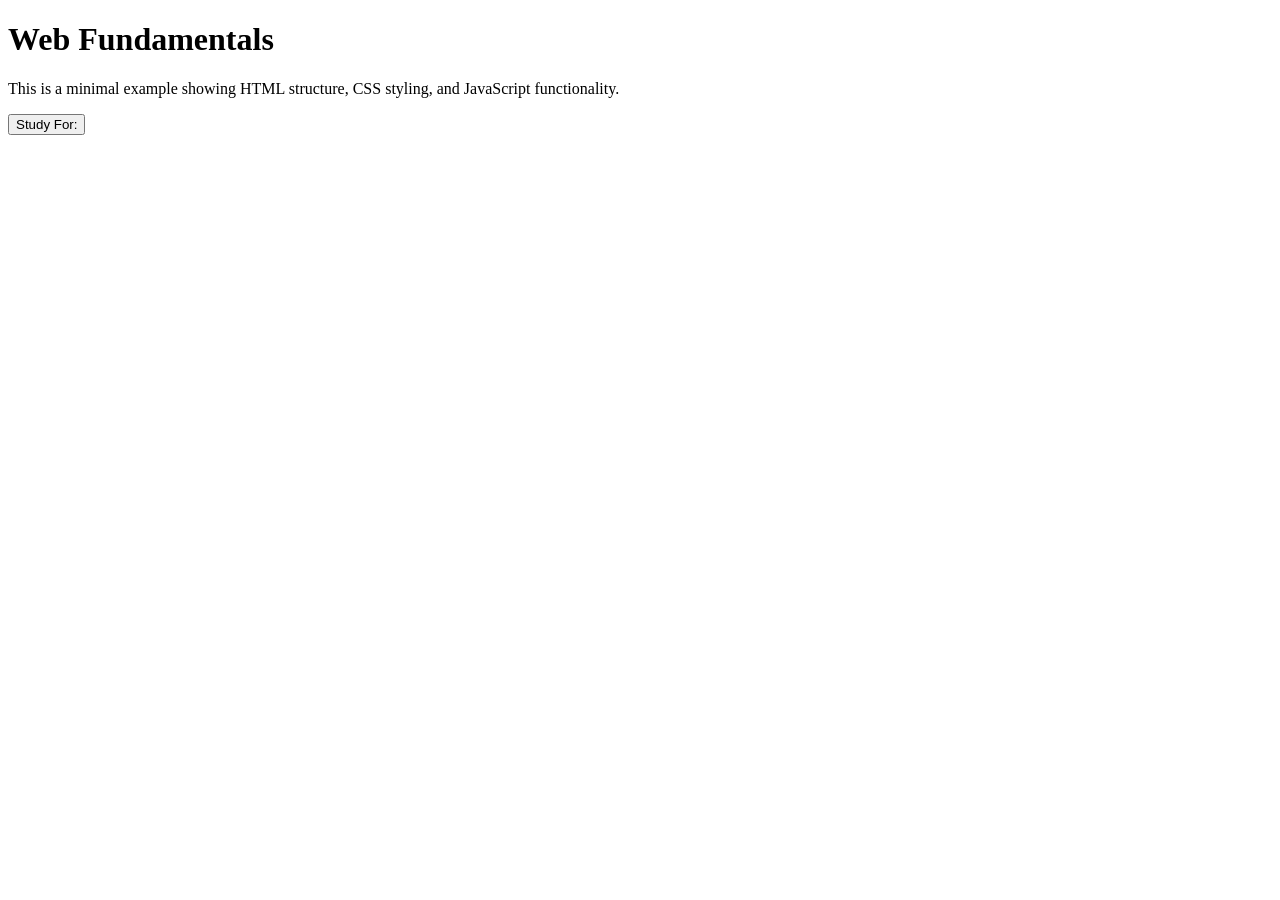
==== index (1).html @ 667418f4 "initial commit" ====
<!DOCTYPE html>
<html lang="en">
<head>
    <meta charset="UTF-8">
    <meta name="viewport" content="width=device-width, initial-scale=1.0">
    <title>Web Fundamentals Demo</title>
    <link rel="stylesheet" href="styles.css">
	<script src="script.js" defer></script>
</head>
<body>
    <!-- HTML Section -->
    <div class="container">
        <h1>Web Fundamentals</h1>
        <p>This is a minimal example showing HTML structure, CSS styling, and JavaScript functionality.</p>
        <button id="courseButton">Study For:</button>
        <p id="message"></p>
    </div>
</body>
</html>
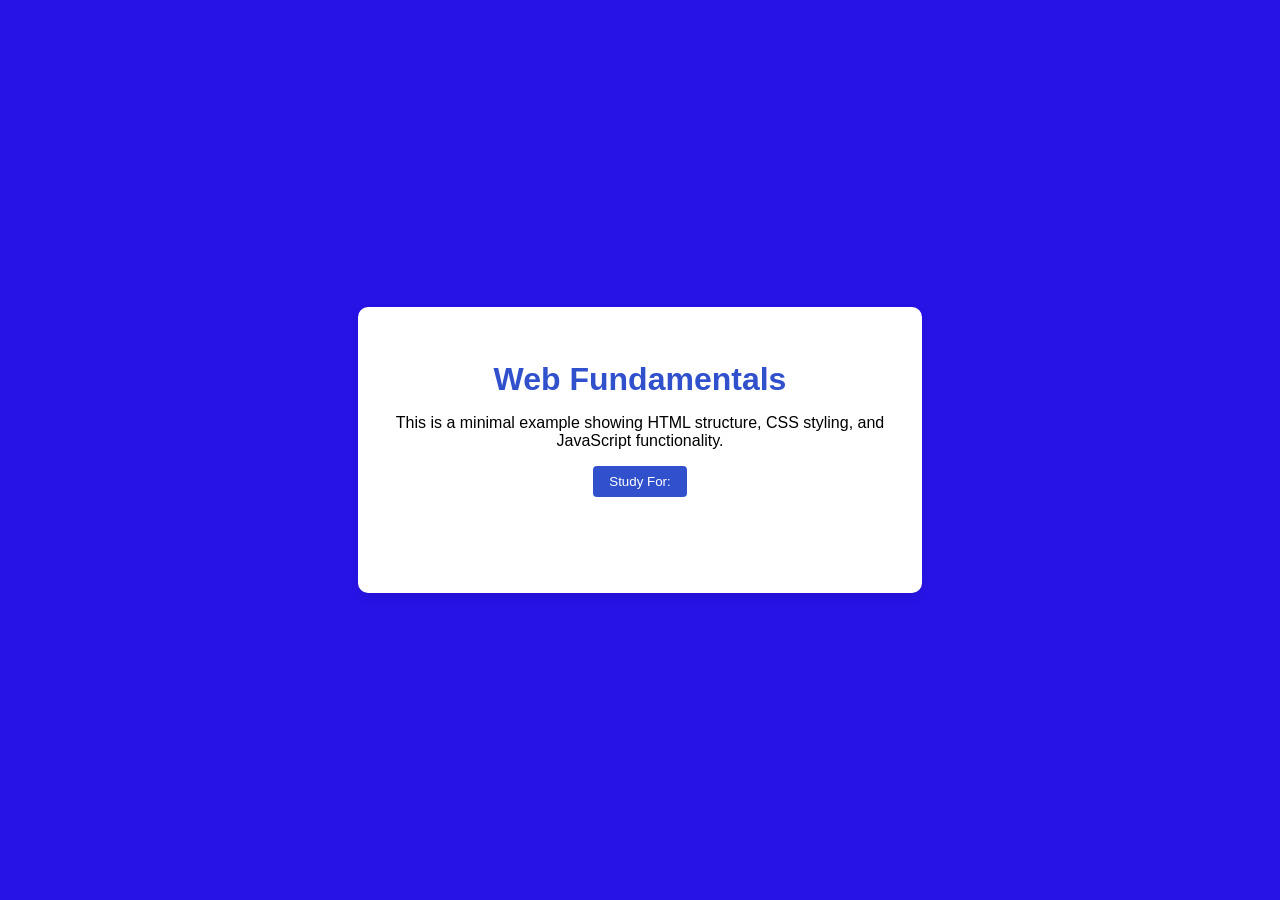
==== commit 914e157d: "</h2> second level </h2>" ====
--- a/index (1).html
+++ b/index (1).html
@@ -10,7 +10,7 @@
 <body>
     <!-- HTML Section -->
     <div class="container">
-        <h1>Web Fundamentals</h1>
+        <h1>Web Fundamentals</h2>
         <p>This is a minimal example showing HTML structure, CSS styling, and JavaScript functionality.</p>
         <button id="courseButton">Study For:</button>
         <p id="message"></p>
--- a/styles.css
+++ b/styles.css
@@ -0,0 +1,50 @@
+/* CSS Styles */
+body {
+    font-family: Arial, sans-serif;
+    display: flex;
+    justify-content: center;
+    align-items: center;
+    height: 100vh;
+    margin: 0;
+    background-color: #2813e7;
+}
+
+.container {
+    text-align: center;
+    padding: 2rem;
+    border-radius: 10px;
+    background-color: white;
+    box-shadow: 0 4px 8px rgba(0, 0, 0, 0.1);
+    max-width: 500px;
+}
+
+h1 {
+    color: #3050cc;
+    margin-bottom: 1rem;
+}
+
+h2 {
+    color: #e42929;
+    margin-bottom: 1.5rem;
+}
+
+button {
+    background-color: #3050cc;
+    color: white;
+    border: none;
+    padding: 0.5rem 1rem;
+    border-radius: 4px;
+    cursor: pointer;
+    transition: background-color 0.3s;
+}
+
+button:hover {
+    background-color: #203388;
+}
+
+#message {
+    margin-top: 1.5rem;
+    font-weight: bold;
+    color: #3050cc;
+    min-height: 1.5rem;
+}
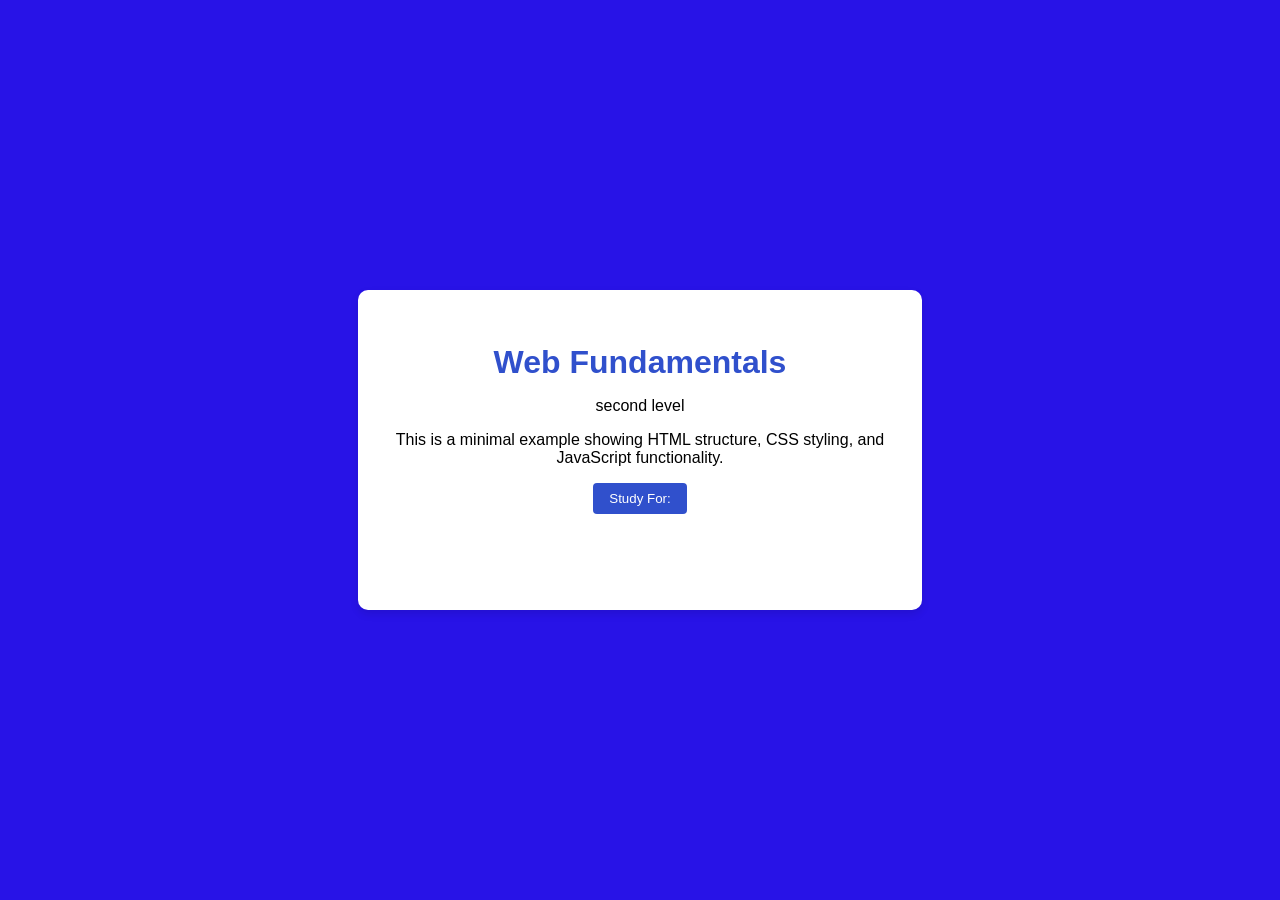
==== commit e1ea6d5f: "</h2> second level </h2>" ====
--- a/index (1).html
+++ b/index (1).html
@@ -10,7 +10,10 @@
 <body>
     <!-- HTML Section -->
     <div class="container">
-        <h1>Web Fundamentals</h2>
+        <h1>Web Fundamentals
+
+        </h2> second level </h2>
+
         <p>This is a minimal example showing HTML structure, CSS styling, and JavaScript functionality.</p>
         <button id="courseButton">Study For:</button>
         <p id="message"></p>
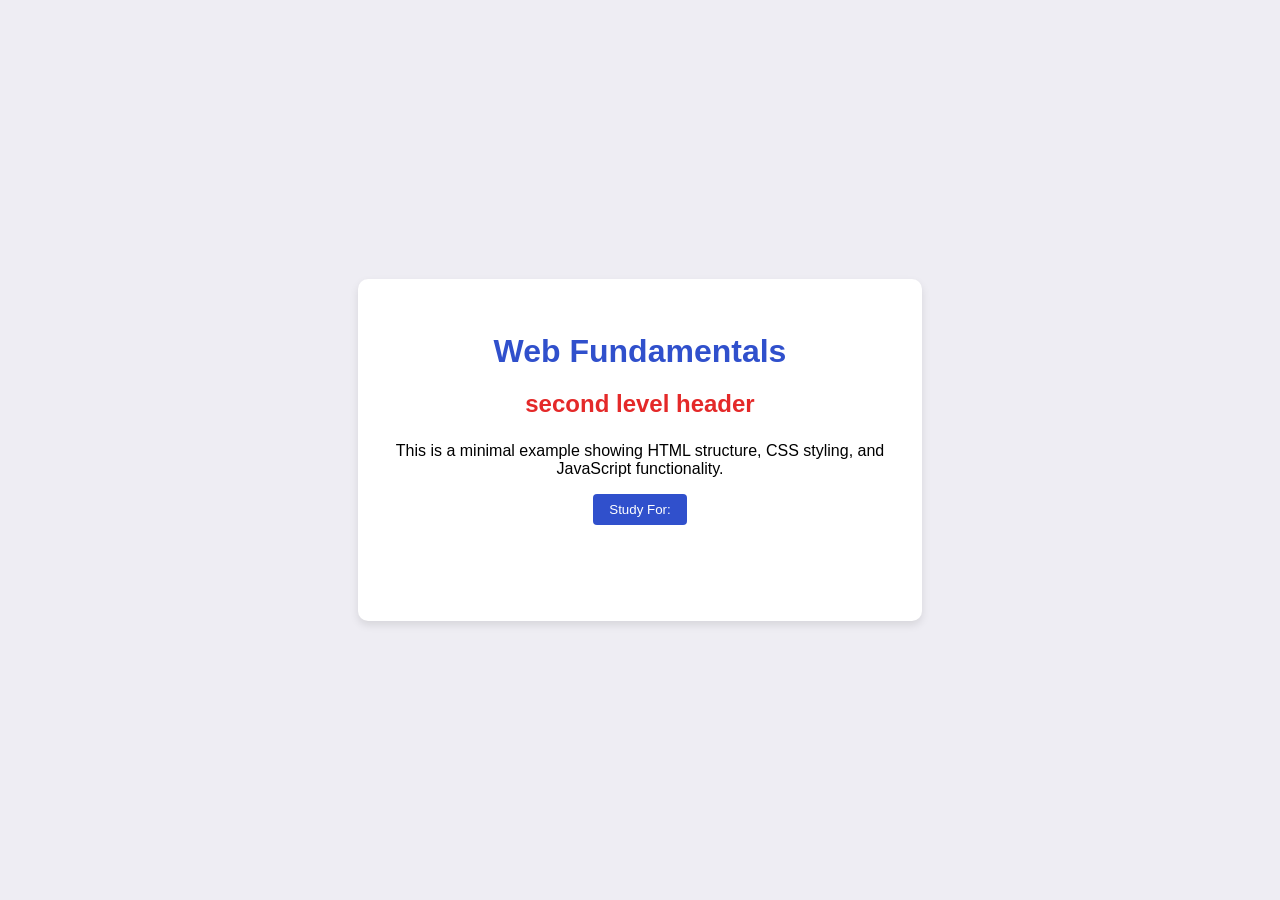
==== commit 6292fa04: "Update index (1).html" ====
--- a/index (1).html
+++ b/index (1).html
@@ -12,11 +12,11 @@
     <div class="container">
         <h1>Web Fundamentals
 
-        </h2> second level </h2>
+        <h2> second level header </h2>
 
         <p>This is a minimal example showing HTML structure, CSS styling, and JavaScript functionality.</p>
         <button id="courseButton">Study For:</button>
         <p id="message"></p>
     </div>
 </body>
-</html>+</html>
--- a/styles.css
+++ b/styles.css
@@ -6,7 +6,7 @@
     align-items: center;
     height: 100vh;
     margin: 0;
-    background-color: #2813e7;
+    background-color: #eeedf3;
 }
 
 .container {
